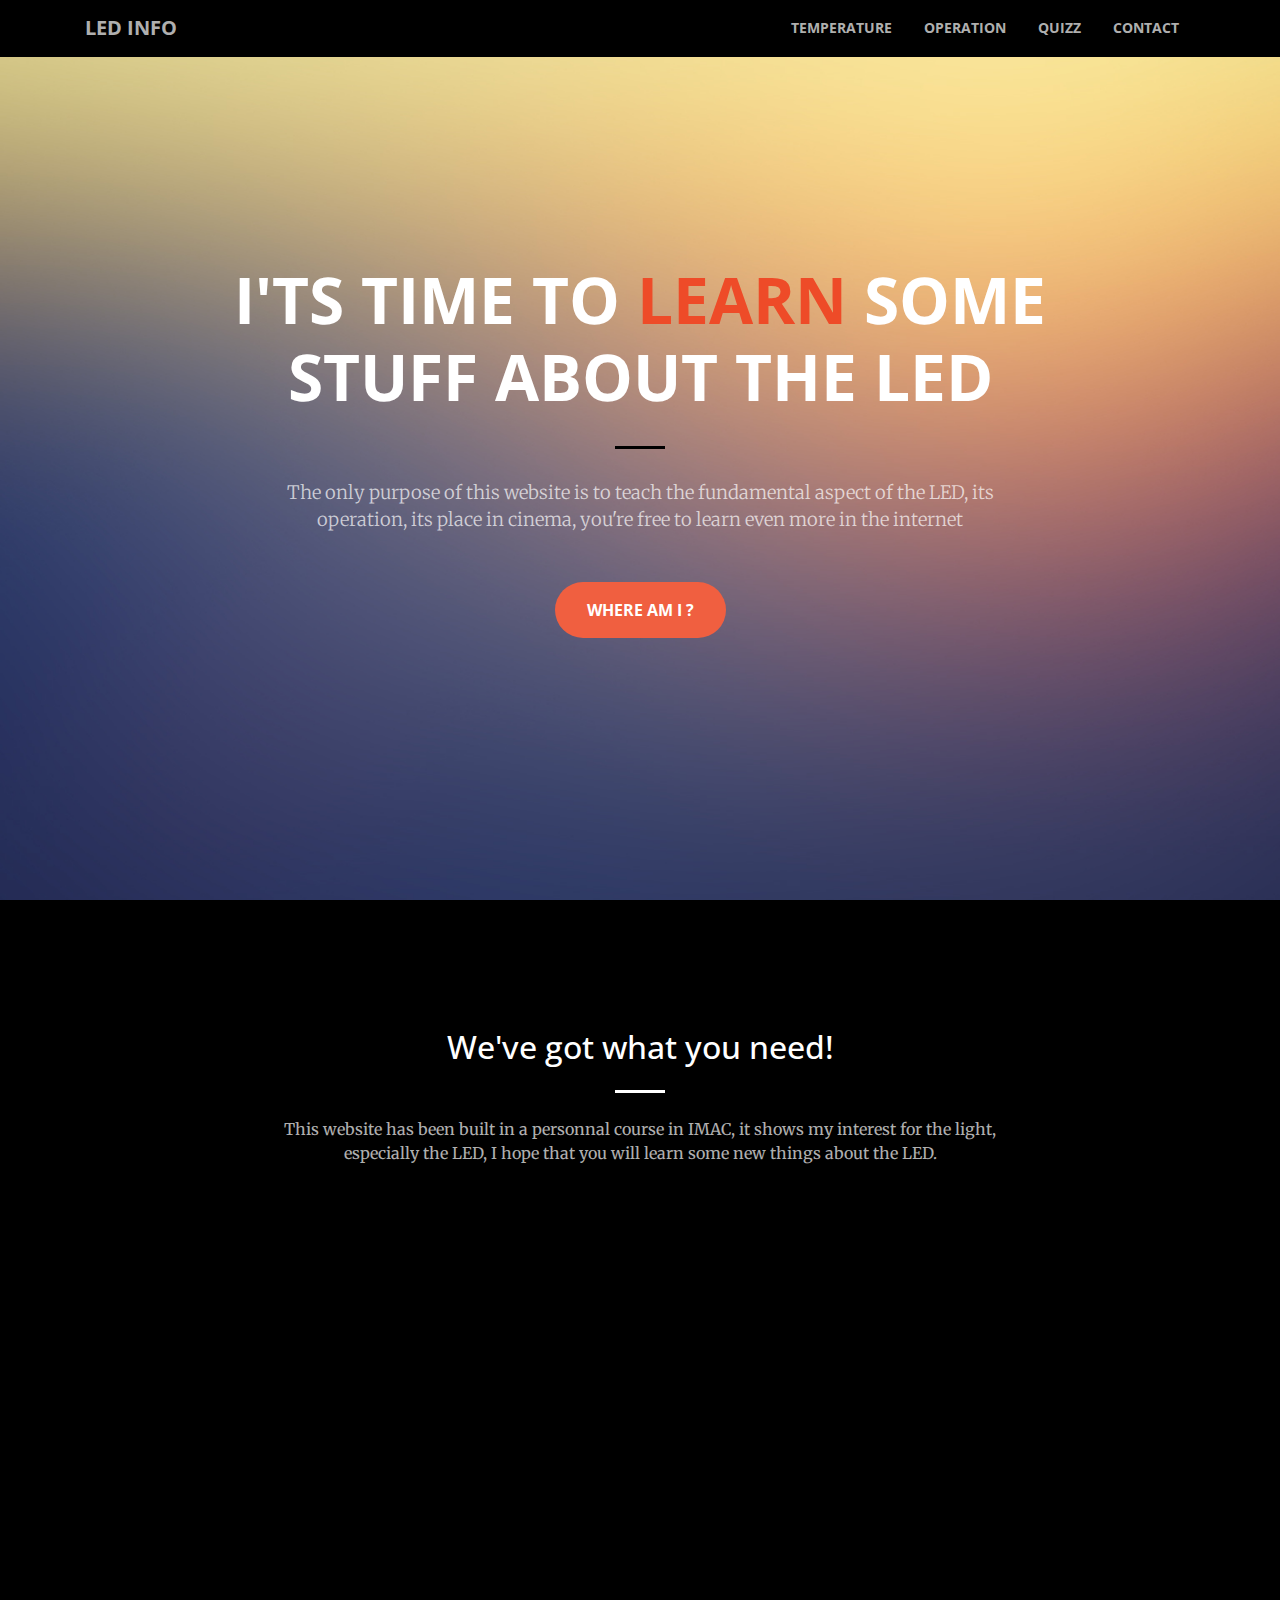
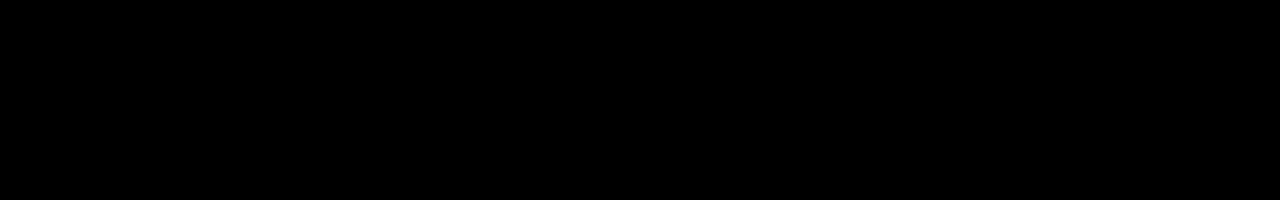
==== index.html @ 99850632 "2eme commit" ====
<!DOCTYPE html>
<html lang="en">

  <head>

    <meta charset="utf-8">
    <meta name="viewport" content="width=device-width, initial-scale=1, shrink-to-fit=no">
    <meta name="description" content="">
    <meta name="author" content="">

    <title>Creative - Start Bootstrap Theme</title>

    <!-- Bootstrap core CSS -->
    <link href="vendor/bootstrap/css/bootstrap.min.css" rel="stylesheet">

    <!-- Custom fonts for this template -->
    <link href="vendor/font-awesome/css/font-awesome.min.css" rel="stylesheet" type="text/css">
    <link href='https://fonts.googleapis.com/css?family=Open+Sans:300italic,400italic,600italic,700italic,800italic,400,300,600,700,800' rel='stylesheet' type='text/css'>
    <link href='https://fonts.googleapis.com/css?family=Merriweather:400,300,300italic,400italic,700,700italic,900,900italic' rel='stylesheet' type='text/css'>

    <!-- Plugin CSS -->
    <link href="vendor/magnific-popup/magnific-popup.css" rel="stylesheet">

    <!-- Custom styles for this template -->
    <link href="css/creative.min.css" rel="stylesheet">
    <link href="css/style.css" rel="stylesheet">

  </head>

  <body id="page-top">

    <!-- Navigation -->
    <nav class="navbar navbar-expand-lg navbar-light fixed-top" id="mainNav">
      <div class="container">
        <a class="navbar-brand js-scroll-trigger" href="#page-top">LED INFO</a>
        <button class="navbar-toggler navbar-toggler-right" type="button" data-toggle="collapse" data-target="#navbarResponsive" aria-controls="navbarResponsive" aria-expanded="false" aria-label="Toggle navigation">
          <span class="navbar-toggler-icon"></span>
        </button>
        <div class="collapse navbar-collapse" id="navbarResponsive">
          <ul class="navbar-nav ml-auto">
            <li class="nav-item">
              <a class="nav-link js-scroll-trigger" href="temperature.html">Temperature </a>
            </li>
            <li class="nav-item">
              <a class="nav-link js-scroll-trigger" href="operation.html">Operation</a>
            </li>
            <li class="nav-item">
              <a class="nav-link js-scroll-trigger" href="quizz.html">Quizz</a>
            </li>
            <li class="nav-item">
              <a class="nav-link js-scroll-trigger" href="#contact">Contact</a>
            </li>
          </ul>
        </div>
      </div>
    </nav>

    <header class="masthead text-center text-white d-flex">
      <div class="container my-auto">
        <div class="row">
          <div class="col-lg-10 mx-auto">
            <h1 class="text-uppercase">
              <strong>I'ts time to <span style="color: #ee4b28">learn </span>some stuff about the LED</strong>
            </h1>
            <hr>
          </div>
          <div class="col-lg-8 mx-auto">
            <p class="text-faded mb-5">The only purpose of this website is to teach the fundamental aspect of the LED, its operation, its place in
            cinema, you're free to learn even more in the internet</p>
            <a class="btn btn-primary btn-xl js-scroll-trigger" href="#about">Where am I ?</a>
          </div>
        </div>
      </div>
    </header>

    <section class="bg-primary" id="about">
      <div class="container">
        <div class="row">
          <div class="col-lg-8 mx-auto text-center">
            <h2 class="section-heading text-white">We've got what you need!</h2>
            <hr class="light my-4">
            <p class="text-faded mb-4">
              This website has been built in a personnal course in IMAC, it shows
              my interest for the light, especially the LED, I hope that you will
              learn some new things about the LED.
            </p>

          </div>
        </div>
      </div>
    </section>

    <!-- Bootstrap core JavaScript -->
    <script src="vendor/jquery/jquery.min.js"></script>
    <script src="vendor/bootstrap/js/bootstrap.bundle.min.js"></script>

    <!-- Plugin JavaScript -->
    <script src="vendor/jquery-easing/jquery.easing.min.js"></script>
    <script src="vendor/scrollreveal/scrollreveal.min.js"></script>
    <script src="vendor/magnific-popup/jquery.magnific-popup.min.js"></script>

    <!-- Custom scripts for this template -->
    <script src="js/creative.min.js"></script>

  </body>

</html>
---- css/creative.min.css ----
/*!
 * Start Bootstrap - Creative v4.0.0-beta.2 (https://startbootstrap.com/template-overviews/creative)
 * Copyright 2013-2017 Start Bootstrap
 * Licensed under MIT (https://github.com/BlackrockDigital/startbootstrap-creative/blob/master/LICENSE)
 */body,html{width:100%;height:100%}body{font-family:Merriweather,'Helvetica Neue',Arial,sans-serif}hr{max-width:50px;border-width:3px;border-color:black}hr.light{border-color:#fff}a{color:#f05f40;-webkit-transition:all .2s;-moz-transition:all .2s;transition:all .2s}a:hover{color:#f05f40}h1,h2,h3,h4,h5,h6{font-family:'Open Sans','Helvetica Neue',Arial,sans-serif}.bg-primary{background-color:black!important}.bg-dark{background-color:#212529!important}.text-faded{color:rgba(255,255,255,.7)}section{padding:8rem 0}.section-heading{margin-top:0}::-moz-selection{color:#fff;background:#212529;text-shadow:none}::selection{color:#fff;background:#212529;text-shadow:none}img::selection{color:#fff;background:0 0}img::-moz-selection{color:#fff;background:0 0}body{-webkit-tap-highlight-color:#212529}#mainNav{border-bottom:1px solid rgba(33,37,41,.1);background-color:#fff;font-family:'Open Sans','Helvetica Neue',Arial,sans-serif;-webkit-transition:all .2s;-moz-transition:all .2s;transition:all .2s}#mainNav .navbar-brand{font-weight:700;text-transform:uppercase;color:#f05f40;font-family:'Open Sans','Helvetica Neue',Arial,sans-serif}#mainNav .navbar-brand:focus,#mainNav .navbar-brand:hover{color:#f05f40}#mainNav .navbar-nav>li.nav-item>a.nav-link,#mainNav .navbar-nav>li.nav-item>a.nav-link:focus{font-size:.9rem;font-weight:700;text-transform:uppercase;color:#212529}#mainNav .navbar-nav>li.nav-item>a.nav-link:focus:hover,#mainNav .navbar-nav>li.nav-item>a.nav-link:hover{color:#f05f40}#mainNav .navbar-nav>li.nav-item>a.nav-link.active,#mainNav .navbar-nav>li.nav-item>a.nav-link:focus.active{color:#f05f40!important;}#mainNav .navbar-nav>li.nav-item>a.nav-link.active:hover,#mainNav .navbar-nav>li.nav-item>a.nav-link:focus.active:hover{background-color:transparent}@media (min-width:992px){#mainNav{border-color:transparent;background-color:black}#mainNav .navbar-brand{color:rgba(255,255,255,.7)}#mainNav .navbar-brand:focus,#mainNav .navbar-brand:hover{color:#fff}#mainNav .navbar-nav>li.nav-item>a.nav-link{padding:.5rem 1rem}#mainNav .navbar-nav>li.nav-item>a.nav-link,#mainNav .navbar-nav>li.nav-item>a.nav-link:focus{color:rgba(255,255,255,.7)}#mainNav .navbar-nav>li.nav-item>a.nav-link:focus:hover,#mainNav .navbar-nav>li.nav-item>a.nav-link:hover{color:#fff}#mainNav.navbar-shrink{border-bottom:1px solid rgba(33,37,41,.1);background-color:#fff}#mainNav.navbar-shrink .navbar-brand{color:black}#mainNav.navbar-shrink .navbar-brand:focus,#mainNav.navbar-shrink .navbar-brand:hover{color:grey}#mainNav.navbar-shrink .navbar-nav>li.nav-item>a.nav-link,#mainNav.navbar-shrink .navbar-nav>li.nav-item>a.nav-link:focus{color:#212529}#mainNav.navbar-shrink .navbar-nav>li.nav-item>a.nav-link:focus:hover,#mainNav.navbar-shrink .navbar-nav>li.nav-item>a.nav-link:hover{color:#f05f40}}header.masthead{padding-top:10rem;padding-bottom:calc(10rem - 56px);background-image:url(../img/header.jpg);background-position:center center;-webkit-background-size:cover;-moz-background-size:cover;-o-background-size:cover;background-size:cover}header.masthead hr{margin-top:30px;margin-bottom:30px}header.masthead h1{font-size:2rem}header.masthead p{font-weight:300}@media (min-width:768px){header.masthead p{font-size:1.15rem}}@media (min-width:992px){header.masthead{height:100vh;min-height:650px;padding-top:0;padding-bottom:0}header.masthead h1{font-size:3rem}}@media (min-width:1200px){header.masthead h1{font-size:4rem}}.service-box{max-width:400px}.portfolio-box{position:relative;display:block;max-width:650px;margin:0 auto}.portfolio-box .portfolio-box-caption{position:absolute;bottom:0;display:block;width:100%;height:100%;text-align:center;opacity:0;color:#fff;background:rgba(240,95,64,.9);-webkit-transition:all .2s;-moz-transition:all .2s;transition:all .2s}.portfolio-box .portfolio-box-caption .portfolio-box-caption-content{position:absolute;top:50%;width:100%;transform:translateY(-50%);text-align:center}.portfolio-box .portfolio-box-caption .portfolio-box-caption-content .project-category,.portfolio-box .portfolio-box-caption .portfolio-box-caption-content .project-name{padding:0 15px;font-family:'Open Sans','Helvetica Neue',Arial,sans-serif}.portfolio-box .portfolio-box-caption .portfolio-box-caption-content .project-category{font-size:14px;font-weight:600;text-transform:uppercase}.portfolio-box .portfolio-box-caption .portfolio-box-caption-content .project-name{font-size:18px}.portfolio-box:hover .portfolio-box-caption{opacity:1}.portfolio-box:focus{outline:0}@media (min-width:768px){.portfolio-box .portfolio-box-caption .portfolio-box-caption-content .project-category{font-size:16px}.portfolio-box .portfolio-box-caption .portfolio-box-caption-content .project-name{font-size:22px}}.text-primary{color:#f05f40!important}.btn{font-weight:700;text-transform:uppercase;border:none;border-radius:300px;font-family:'Open Sans','Helvetica Neue',Arial,sans-serif}.btn-xl{padding:1rem 2rem}.btn-primary{background-color:#f05f40;border-color:#f05f40}.btn-primary:active,.btn-primary:focus,.btn-primary:hover{color:#fff;background-color:#ee4b28!important}.btn-primary:active,.btn-primary:focus{box-shadow:0 0 0 .2rem rgba(240,95,64,.5)!important}
---- css/style.css ----
#mapping{
    margin-top: 250px;
}
#mapping img{

position: absolute;

z-index: 1;

}


.grid{

    width: 600px;
    height: 570px;
    margin: 0 auto;
    padding: 10px 50px 50px 50px;
    border-radius: 50px;
    border : 2px solid black;
    box-shadow: 10px 15px 5px black;
    margin-top: 90px

}


.grid h1{
    font-family: sans-serif;
    font-size: 60px;
    text-align: center;
    color : black;
    padding: 2px 0px;
    border-radius: 50px;
    margin-top: 10px;
}

.grid #question{
    text-align : center;
    font-family: sans-serif;
    font-size: 30px;
    //color:#5a6772;

}

.buttons{
    margin :auto;
    margin-top: 30px;

}

#btn0, #btn1, #btn2, #btn3{
  background-color: transparent;
    width: 205px;
    font-size: 20px;
    color: black;
    border : 1px solid black;
    margin : auto;
    margin : 10px 20px 0px 20px;
    padding :10px 10px;
}

#score{

    margin : auto;
    margin-top: 50px;
    text-align: center;
}
#progress {
    color: #2b2b2b;
    font-size: 35px;
    margin-top : 15px;
    text-align: center;
    font-family: 'Open Sans','Helvetica Neue',Arial,sans-serif;


}

#message{
    margin-top: 80px;
}
#btn0:hover, #btn1:hover, #btn2:hover, #btn3:hover{
    cursor: pointer;
    background-color: black;
    color:white;
}

#btn0:focus, #btn1:focus, #btn2:focus, #btn3:focus{
    outline : 0;
}


#title {
    text-decoration: underline;
}



#flower_yellow{

visibility: hidden;

}


.bg-primary {
     height: 100vh;
}

#slidecontainer {
    width: 100%; /* Width of the outside container */
  	margin-top: 50px;
}

/* The slider itself */
.slider {
    -webkit-appearance: none;  /* Override default CSS styles */
    appearance: none;
    width: 100%; /* Full-width */
    height: 25px; /* Specified height */
    background: transparent; /* Grey background */
    outline: none; /* Remove outline */
    opacity: 0.7; /* Set transparency (for mouse-over effects on hover) */
    -webkit-transition: .2s; /* 0.2 seconds transition on hover */
    transition: opacity .2s;  font-family: 'Open Sans','Helvetica Neue',Arial,sans-serif;

}

/* Mouse-over effects */
.slider:hover {
    opacity: 1; /* Fully shown on mouse-over */
}

/* The slider handle (use webkit (Chrome, Opera, Safari, Edge) and moz (Firefox) to override default look) */
.slider::-webkit-slider-thumb {
    -webkit-appearance: none; /* Override default look */
    appearance: none;
    width: 30px; /* Set a specific slider handle width */
    height: 30px; /* Slider handle height */
    background: #FFFFFF; /* White background */
    cursor: pointer; /* Cursor on hover */
    border-radius :50px;
}

.slider::-moz-range-thumb {
    width: 30px; /* Set a specific slider handle width */
    height: 30px; /* Slider handle height */
    background: #FFFFFF; /* Green background */
    cursor: pointer; /* Cursor on hover */
    border-radius :50px;
}
#test_color{

    margin : auto;


    text-align: center;
	position: relative;
	font-weight: 500;
	font-size: 500%;
	text-transform: uppercase;
  font-family: 'Open Sans','Helvetica Neue',Arial,sans-serif;

}

.temperatur_page{
	background-image: url(../img/blur-bg2.jpg)
}

.explanation{
	text-decoration-color: black;
	margin-top: 500px;
}

#explain{
	margin-top: 80px;
	color : white;

}
.cadre{
	padding:10px 10px 10px 10px	 ;

}

#explanation {
  text-align: center;
}

#detailTemperature{
  margin-top: 20px;
  color: white;
  font-family: 'Open Sans','Helvetica Neue',Arial,sans-serif;
}

.imageLed{
  width:100%;
}

a.lien1 {
  color: black;
}

body.quizz-page{
  background-image: url(../img/blur-bg2.jpg);
}
body.contact{
  background-image: url(../img/blur-bg2.jpg);
}

#tip{
  text-align: center;
  color: white;
  font-family: 'Open Sans','Helvetica Neue',Arial,sans-serif;
}

.coucou{
  margin-top: 200px;
  text-align: center;
  border : 1px solid black;
  font-family: 'Open Sans','Helvetica Neue',Arial,sans-serif;
  border-radius: 5px;
  padding: 5px 5px 5px 5px;
  //margin: 0 auto;
  transition: transform .2s;

}

.coucou:hover{
  transform: scale(1.2);
}
#profilpic{

  margin-top: 20px
}
#text{

  margin-top: 20px

}
#image{
  border-radius: 50%;
}

#pres{
  text-align: center;
}
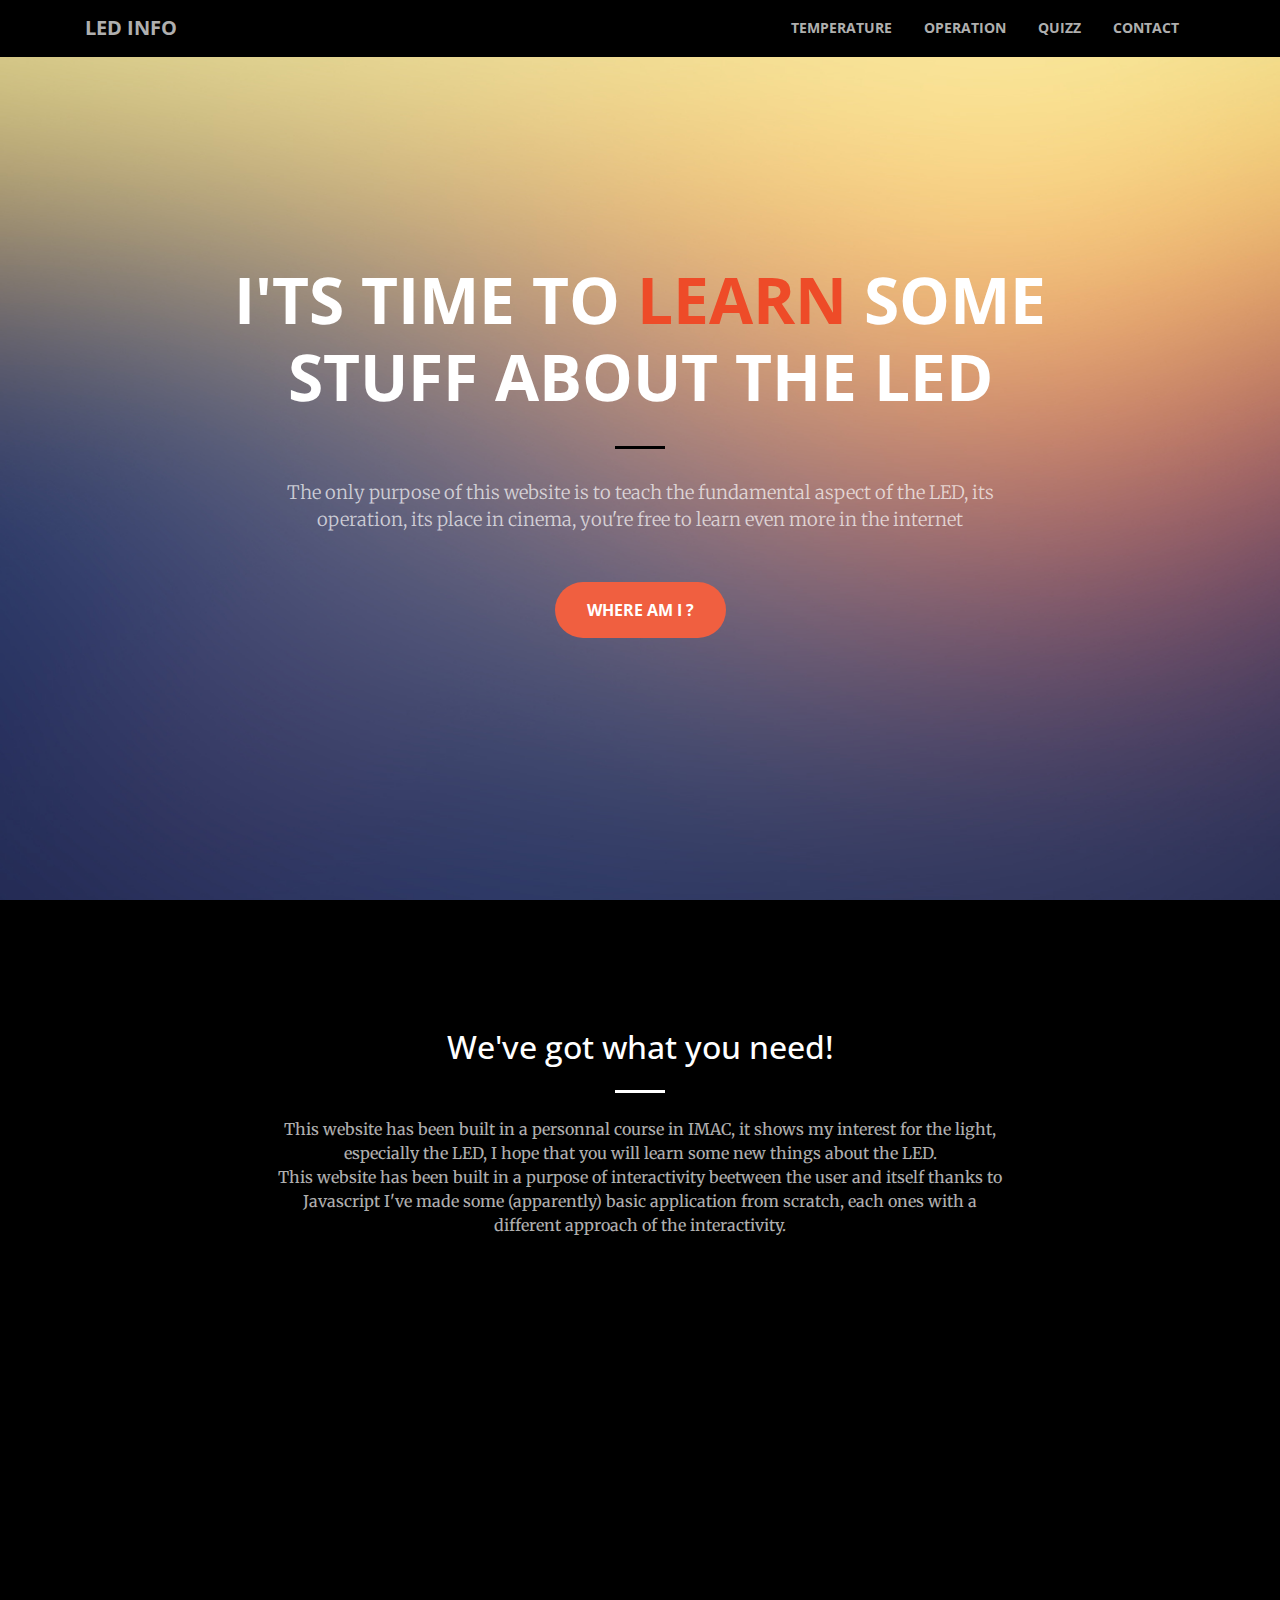
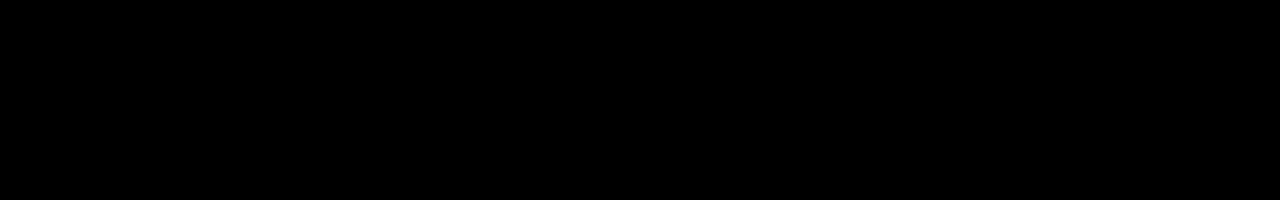
==== commit cf1a8c20: "pas mal de changement d'image et autres détails textuels" ====
--- a/index.html
+++ b/index.html
@@ -62,7 +62,7 @@
             <h1 class="text-uppercase">
               <strong>I'ts time to <span style="color: #ee4b28">learn </span>some stuff about the LED</strong>
             </h1>
-            <hr>
+            <hr style="color:white">
           </div>
           <div class="col-lg-8 mx-auto">
             <p class="text-faded mb-5">The only purpose of this website is to teach the fundamental aspect of the LED, its operation, its place in
@@ -83,6 +83,10 @@
               This website has been built in a personnal course in IMAC, it shows
               my interest for the light, especially the LED, I hope that you will
               learn some new things about the LED.
+                <br>
+              This website has been built in a purpose of interactivity beetween the user and itself
+              thanks to Javascript I've made some (apparently) basic application from scratch, each ones with a different approach of the interactivity.
+
             </p>
 
           </div>
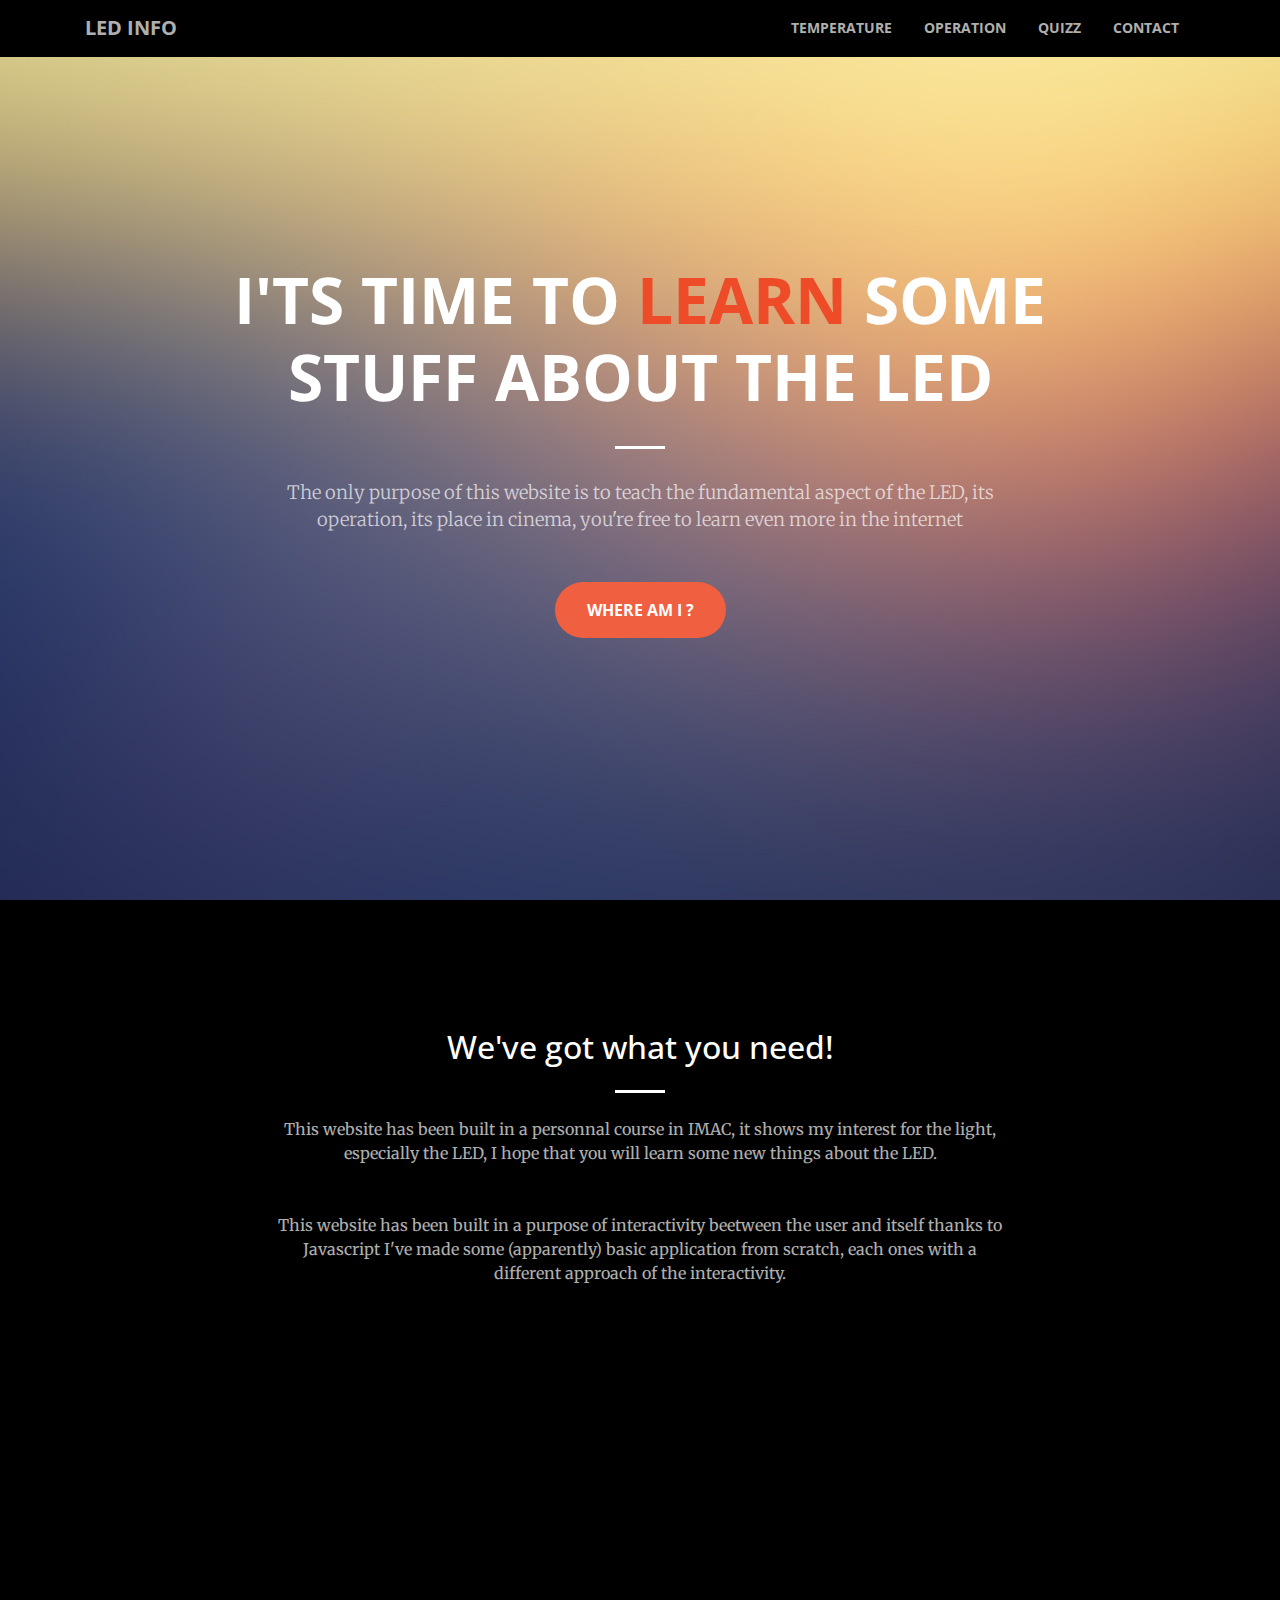
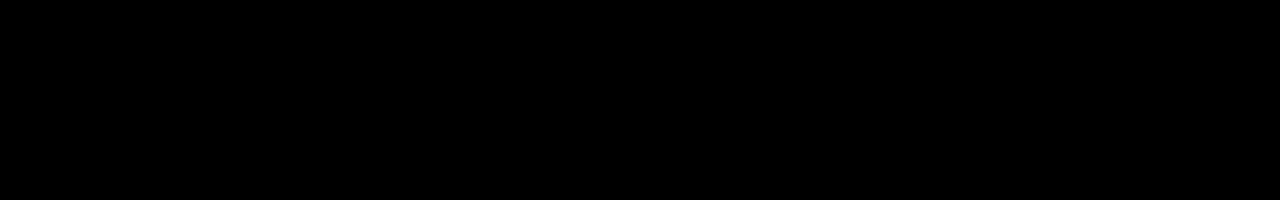
==== commit 0411ea57: "changement dans le index" ====
--- a/index.html
+++ b/index.html
@@ -62,7 +62,7 @@
             <h1 class="text-uppercase">
               <strong>I'ts time to <span style="color: #ee4b28">learn </span>some stuff about the LED</strong>
             </h1>
-            <hr style="color:white">
+            <hr style="border-color:white">
           </div>
           <div class="col-lg-8 mx-auto">
             <p class="text-faded mb-5">The only purpose of this website is to teach the fundamental aspect of the LED, its operation, its place in
@@ -83,7 +83,7 @@
               This website has been built in a personnal course in IMAC, it shows
               my interest for the light, especially the LED, I hope that you will
               learn some new things about the LED.
-                <br>
+                <br><br><br>
               This website has been built in a purpose of interactivity beetween the user and itself
               thanks to Javascript I've made some (apparently) basic application from scratch, each ones with a different approach of the interactivity.
 
